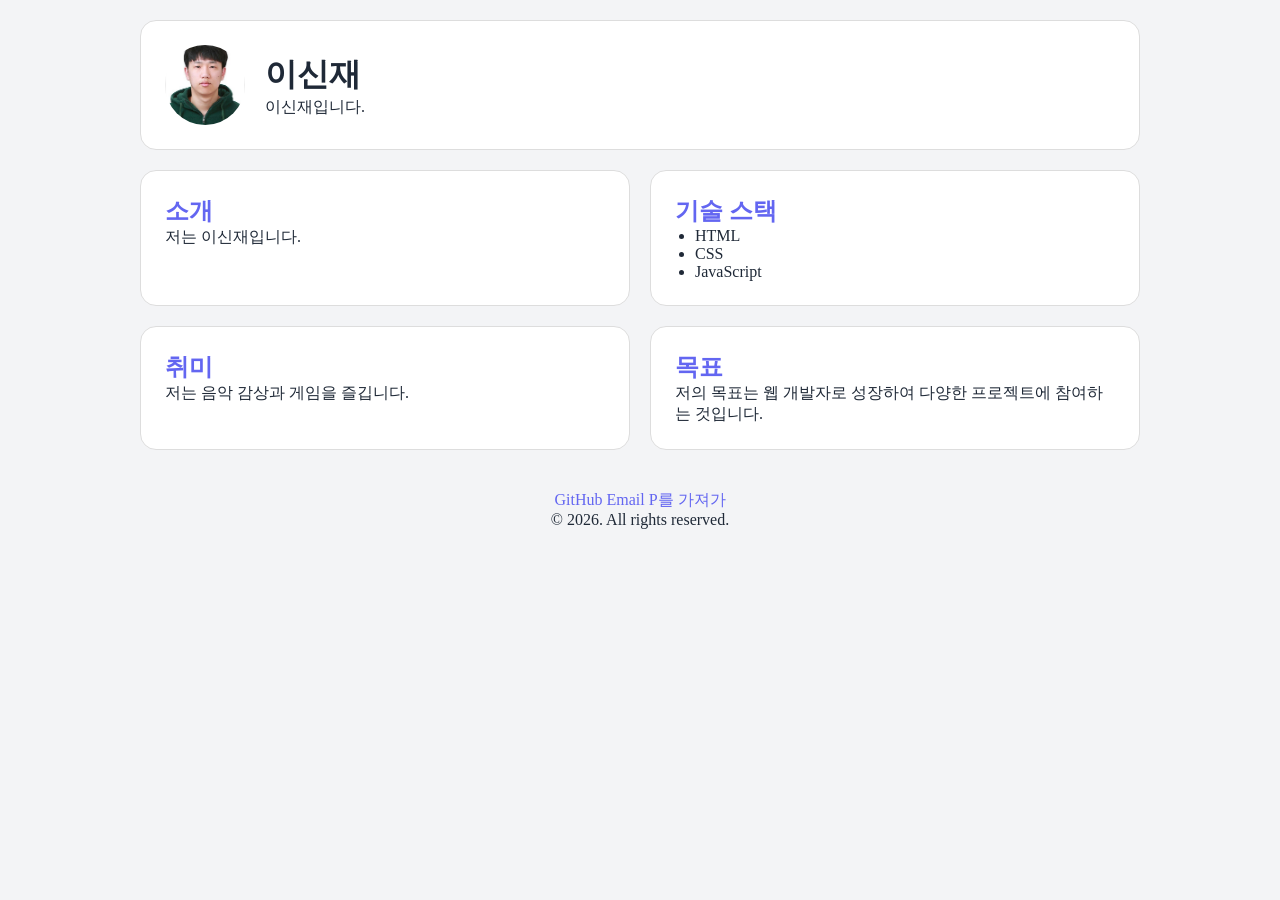
==== LeeShinjae/index.html @ 83232608 "feat: 이신재 소개 페이지 추가" ====
<!doctype html>
<html lang="ko">
  <head>
    <meta charset="UTF-8" />
    <meta name="viewport" content="width=device-width, initial-scale=1.0" />
    <title>이신재 자기소개</title>
    <link rel="stylesheet" href="styles.css" />
  </head>
  <body>
    <header class="profile">
      <img src="LSJ_Profile_Img.jpg" alt="이신재" />
      <div class="profile-info">
        <h1>이신재</h1>
        <p>이신재입니다.</p>
      </div>
    </header>
    <main class="card-container">
      <section class="card about">
        <h2>소개</h2>
        <p>저는 이신재입니다.</p>
      </section>
      <section class="card skills">
        <h2>기술 스택</h2>
        <ul>
          <li>HTML</li>
          <li>CSS</li>
          <li>JavaScript</li>
        </ul>
      </section>
      <section class="card hobbies">
        <h2>취미</h2>
        <p>저는 음악 감상과 게임을 즐깁니다.</p>
      </section>
      <section class="card goals">
        <h2>목표</h2>
        <p>
          저의 목표는 웹 개발자로 성장하여 다양한 프로젝트에 참여하는 것입니다.
        </p>
      </section>
    </main>
    <footer>
      <div class="footer-links">
        <a href="https://github.com/ihss0500-droid">GitHub</a>
        <a href="mailto:ihss0500@gmail.com">Email</a>
        <a href="../index.html">P를 가져가</a>
      </div>

      <p>© 2026. All rights reserved.</p>
    </footer>
  </body>
</html>
---- LeeShinjae/styles.css ----
* {
  box-sizing: border-box;
  margin: 0;
  padding: 0;
}

:root {
  --bg-color: #f3f4f6;
  --card-color: #ffffff;
  --text-color: #1f2937;
  --accent-color: #6366f1;
}

.profile {
  display: flex;
  align-items: center;
  gap: 20px;
}

.card-container {
  display: grid;
  grid-template-columns: repeat(2, 1fr);
  gap: 20px;
}

.card-container,
.profile {
  max-width: 1000px;
  margin: 20px auto;
}

.card,
.profile {
  padding: 24px;
  border: 1px solid #ddd;
  border-radius: 16px;
  background-color: var(--card-color);
}

.card ul {
  padding-left: 20px;
}

.card h2 {
  color: var(--accent-color);
}

.profile img {
  width: 80px;
  height: 80px;
  border-radius: 50%;
  object-fit: cover;
}

body {
  background-color: var(--bg-color);
  color: var(--text-color);
}

footer {
  text-align: center;
  padding: 20px;
}

footer a {
  color: var(--accent-color);
  text-decoration: none;
}
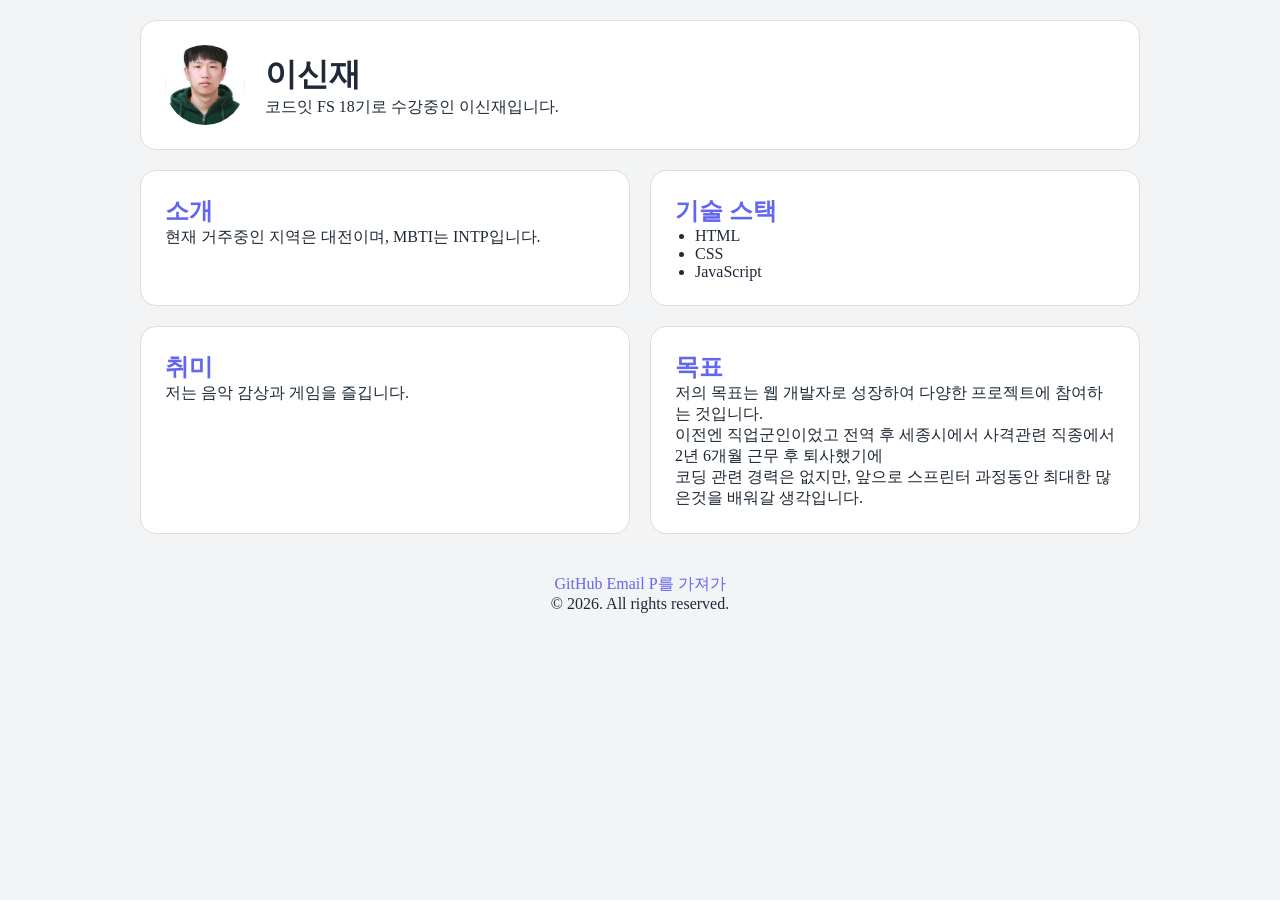
==== commit 623ede9b: "feat: 이신재 소개 페이지 내용 보충" ====
--- a/LeeShinjae/index.html
+++ b/LeeShinjae/index.html
@@ -11,13 +11,13 @@
       <img src="LSJ_Profile_Img.jpg" alt="이신재" />
       <div class="profile-info">
         <h1>이신재</h1>
-        <p>이신재입니다.</p>
+        <p>코드잇 FS 18기로 수강중인 이신재입니다.</p>
       </div>
     </header>
     <main class="card-container">
       <section class="card about">
         <h2>소개</h2>
-        <p>저는 이신재입니다.</p>
+        <p>현재 거주중인 지역은 대전이며, MBTI는 INTP입니다.</p>
       </section>
       <section class="card skills">
         <h2>기술 스택</h2>
@@ -35,6 +35,11 @@
         <h2>목표</h2>
         <p>
           저의 목표는 웹 개발자로 성장하여 다양한 프로젝트에 참여하는 것입니다.
+          <br />
+          이전엔 직업군인이었고 전역 후 세종시에서 사격관련 직종에서 2년 6개월
+          근무 후 퇴사했기에<br />
+          코딩 관련 경력은 없지만, 앞으로 스프린터 과정동안 최대한 많은것을
+          배워갈 생각입니다.
         </p>
       </section>
     </main>
